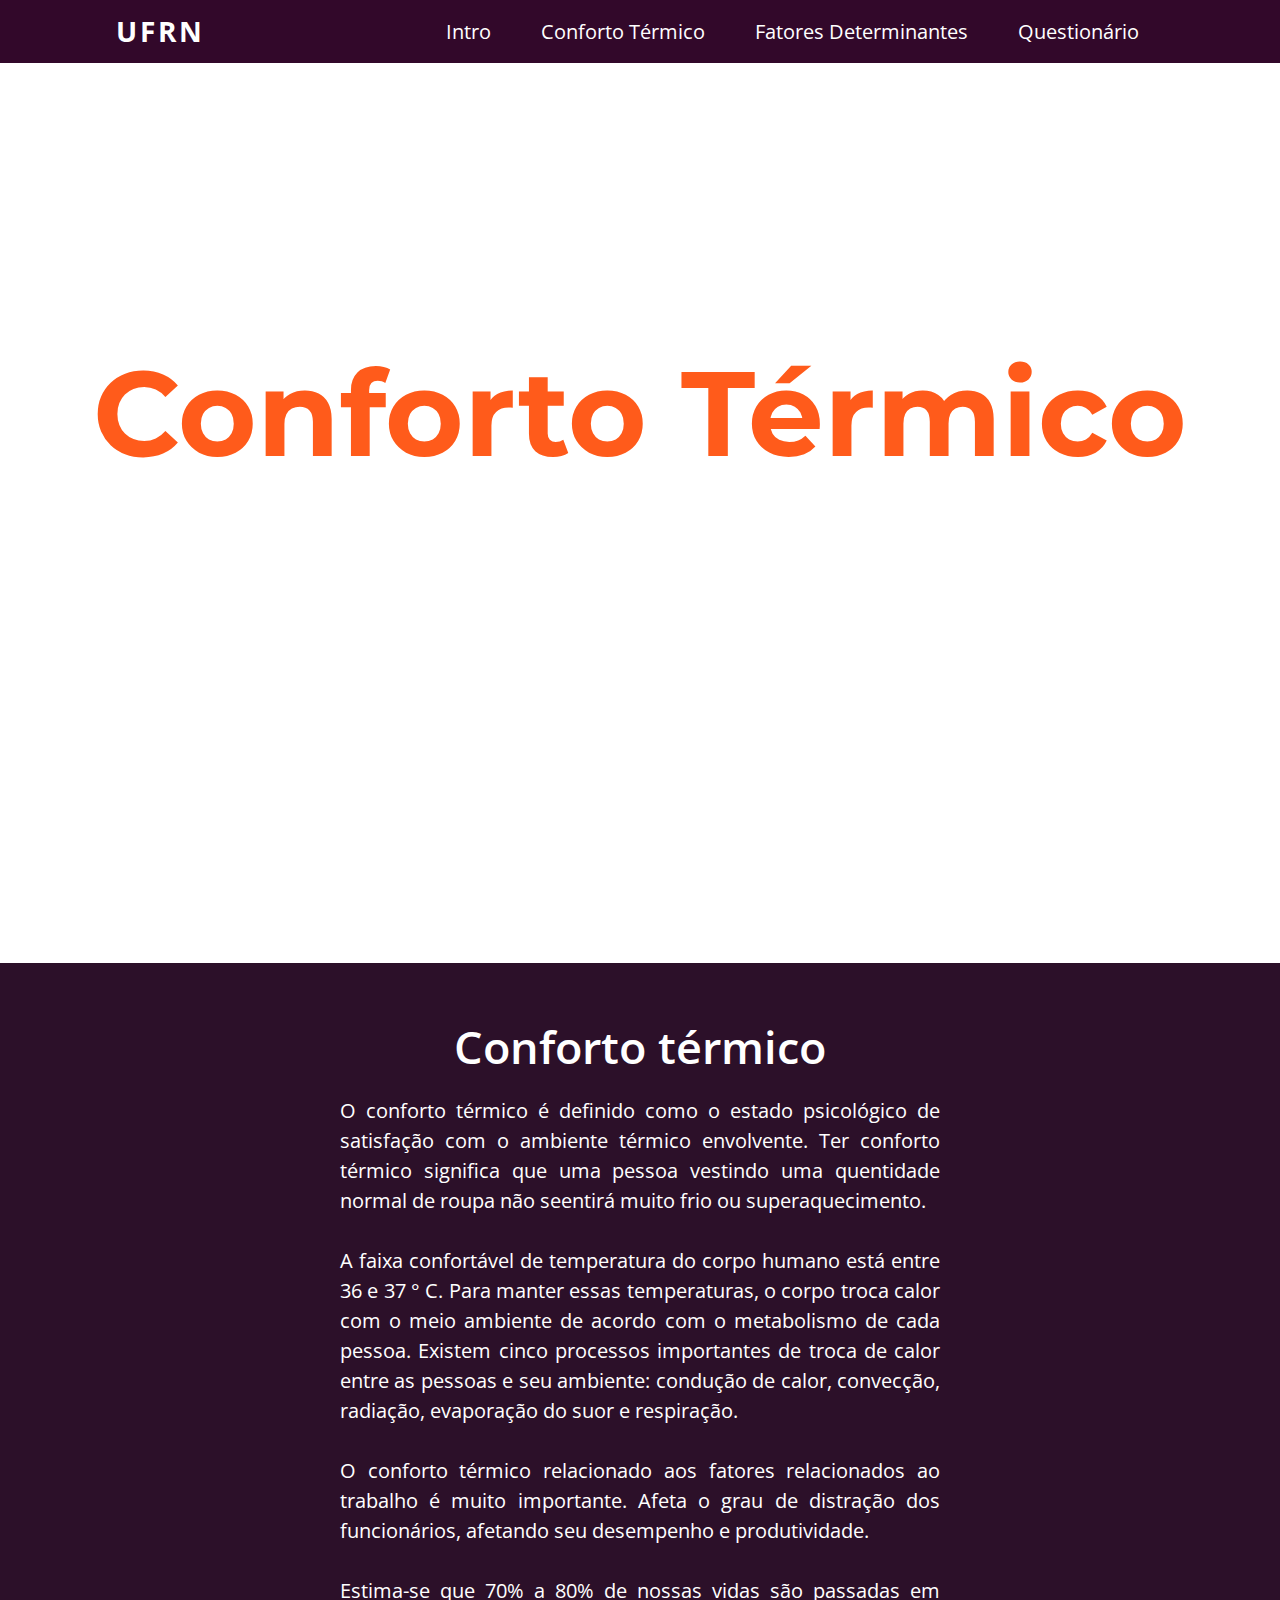
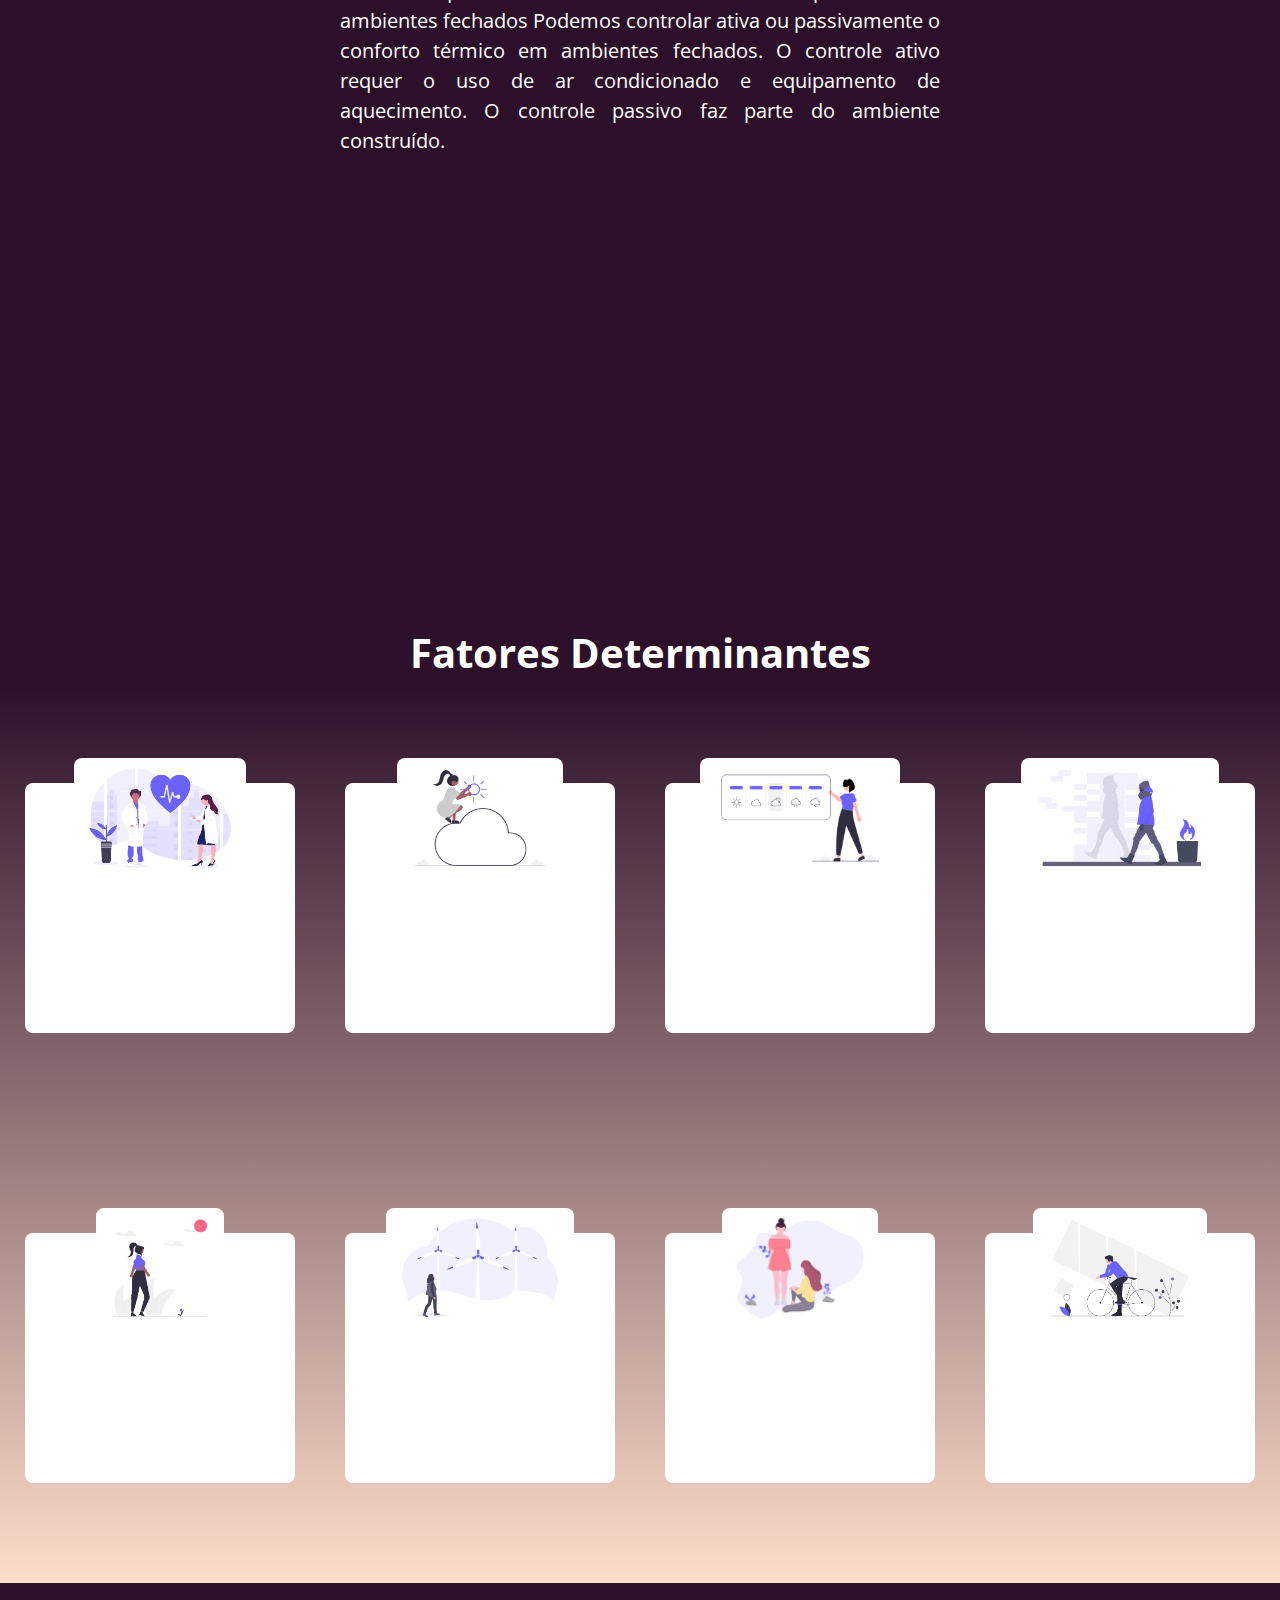
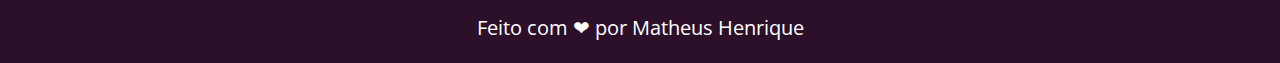
==== index.html @ ba549a96 "tcc pronto" ====
<!DOCTYPE html>
<html lang="PT-br">

<head>
    <meta charset="UTF-8">
    <meta http-equiv="X-UA-Compatible" content="IE=edge">
    <meta name="viewport" content="width=device-width, initial-scale=1.0">
    <title>Conforto Térmico</title>
    <link rel="preconnect" href="https://fonts.googleapis.com">
    <link rel="preconnect" href="https://fonts.gstatic.com" crossorigin>
    <link
            href="https://fonts.googleapis.com/css2?family=Montserrat:wght@900&family=Open+Sans:ital,wght@0,400;0,700;1,400&display=swap"
            rel="stylesheet">
    <link rel="stylesheet" href="/styles.css">

</head>

<body class="bg.png">
<nav>
    <a id="logo" href="/">UFRN</a>
    <div class="mobile-menu">
        <div class="line1"></div>
        <div class="line2"></div>
        <div class="line3"></div>
    </div>
    <ul class="layout-list">
        <li><a href="#intro">Intro</a></li>
        <li><a href="#confortoTer">Conforto Térmico</a></li>
        <li><a href="#cartoes">Fatores Determinantes</a></li>
        <li><a href="https://docs.google.com/forms/d/e/1FAIpQLSdrsIwB8OnoqWvyZc_BVTZDRlxgDA3BuiVXQ8JrOem12CsbLg/viewform?embedded=true">Questionário</a></li>
    </ul>
</nav>


<section id="intro">
    <h1>Conforto Térmico</h1>
</section>
<main>
    <section id="confortoTer" class="conforto-content">
        <div class="">
            <h2>Conforto térmico</h2>
            <p>O conforto térmico é definido como o estado psicológico de satisfação
                com o ambiente térmico envolvente. Ter conforto térmico significa que uma
                pessoa vestindo uma quentidade normal de roupa não seentirá muito frio ou superaquecimento.
                <br>
                <br>
                A faixa confortável de temperatura do corpo humano está entre 36 e 37 ° C. Para manter essas
                temperaturas, o corpo troca calor com o meio ambiente de acordo com o metabolismo de cada pessoa.
                Existem cinco processos importantes de troca de calor entre as pessoas e seu ambiente: condução de
                calor, convecção, radiação, evaporação do suor e respiração.
                <br>
                <br>
                O conforto térmico relacionado aos fatores relacionados ao trabalho é muito importante. Afeta o grau
                de distração dos funcionários, afetando seu desempenho e produtividade.
                <br>
                <br>
                Estima-se que 70% a 80% de nossas vidas são passadas em ambientes fechados Podemos controlar ativa
                ou
                passivamente o conforto térmico em ambientes fechados. O controle ativo requer o uso de ar
                condicionado
                e equipamento de aquecimento. O controle passivo faz parte do ambiente construído.
            </p>
        </div>
    </section>

    <section class="fatores">
        <h1>Fatores Determinantes</h1>
    </section>

    <section id="cartoes" class="card-container">


        <div class="card">
            <div class="imgCard">
                <img class="saude" src="/assets/saude.png" alt="saúde">
            </div>
            <div class="card-content">
                <h2>Saúde</h2>
                <p>Estado de espírito que expressa satisfação com o ambiente circundante.
                </p>
            </div>
        </div>

        <div class="card">
            <div class="imgCard">
                <img class="saude" src="/assets/temperature.png" alt="temperatura">
            </div>
            <div class="card-content">
                <h2>Temperatura</h2>
                <p>A temperatura do ar por meio de ar-condicionado ou a ventilação natural (21°c a 25°c).
                </p>
            </div>
        </div>

        <div class="card">
            <div class="imgCard">
                <img class="saude" src="/assets/umidade.png" alt="umidade">
            </div>
            <div class="card-content">
                <h2>Umidade</h2>
                <p>A umidade do ar confortável gira em torno de 40% a 60% de umidade relativa.
                </p>
            </div>
        </div>

        <div class="card">
            <div class="imgCard">
                <img class="saude" src="/assets/parede.png" alt="objetos">
            </div>
            <div class="card-content">
                <h2>Objetos</h2>
                <p>Paredes e objetos podem absorver calor, assim atingindo o seu conforto
                    térmico.
                </p>
            </div>
        </div>

        <div class="card">
            <div class="imgCard">
                <img class="saude" src="/assets/radiacao.png" alt="radiacao">
            </div>
            <div class="card-content">
                <h2>Radiação</h2>
                <p>É a troca de calor entre dois corpos por ondas eletromagnéticas.
                    (ex. seu corpo e o sol)
                </p>
            </div>
        </div>

        <div class="card">
            <div class="imgCard">
                <img class="saude" src="/assets/vento.png" alt="vento">
            </div>
            <div class="card-content">
                <h2>Vento</h2>
                <p>Com a ação do vento, você sente menos calor, velocidade do ar
                    foi aumentada e você consegue evaporar o suor.
                </p>
            </div>
        </div>

        <div class="card">
            <div class="imgCard">
                <img class="saude" src="/assets/roupas.png" alt="roupas">
            </div>
            <div class="card-content">
                <h2>Roupas</h2>
                <p>Usamos roupas conforme as estações do anos, adaptamos as vestimentas
                    ao ambiente.
                </p>
            </div>
        </div>

        <div class="card">
            <div class="imgCard">
                <img class="saude" src="/assets/atividades.png" alt="atividades">
            </div>
            <div class="card-content">
                <h2>Atividades</h2>
                <p>A quantidade de calor que você vai gerar dependendo da atividade que você
                    estiver exercendo.
                </p>
            </div>
        </div>
    </section>
    <footer id='footer' class="footer">
        <a href="">Feito com <span class="heart">❤</span> por Matheus Henrique</a>
    </footer>
</main>
<script src="/mobile-navbar.js"></script>
</body>

</html>
---- styles.css ----
/*vatiaveis globais*/
:root{
    --white-color: #ffffff;
    --primary-color: #2c1029;
    --secondary-color: #ff5b1b;
    --gap: 3rem;
}

*{
    margin: 0;
    padding: 0;
    outline: 0;
    box-sizing: border-box;
}

html{
    font-size: 62.5%;
    scroll-behavior: smooth;
}

/*fontes que vão ficar no body*/
body{
    font-family: 'Open Sans', sans-serif;
    font-size: 2rem;
    line-height: 1.5;
}
/*Estilização da Nav  */

nav{
    width: 100%;
    display: flex;
    justify-content: space-around;
    align-items: center;
    background: #32082a;
    height: 7vh;
    padding: 0.25rem 0.75rem;
}

nav a{
    color: var(--white-color);
    text-decoration: none;
    transition: 0.3s;
}

nav #logo {
    font-size: 2.75rem;
    font-weight: 700;
    letter-spacing: 0.3rem;
}

nav a:hover{
    opacity: 0.7;
}

nav .layout-list{
    list-style: none;

    display: flex;
    justify-content: center;
    flex-direction: row;
    align-items: flex-start;
}

nav .layout-list li{
    margin-left: 2.5rem;
    margin-right: 2.5rem;
}

nav .layout-list li a {
    text-decoration: none;
}

nav .layout-list.active{
    transform: translateX(0);
}

nav .mobile-menu{
    display: none;
    cursor: pointer;
}

nav .mobile-menu div{
    width: 3.2rem;
    height: 0.2rem;
    background: #ffffff;
    margin: 0.8rem;
    transition: 0.3s;
}

nav .mobile-menu.active .line1{
    transform: rotate(-45deg) translate(-8px, 8px);
}

nav .mobile-menu.active .line2{
    opacity: 0;
}

nav .mobile-menu.active .line3{
    transform: rotate(45deg) translate(-5px, -7px);
}

/*Background da Intro*/

#intro {
    width: 100%;
    height: 100vh;

    display: flex;
    justify-content: center;
    align-items: center;
    flex-direction: column;

    background-image: url("https://images8.alphacoders.com/679/679478.jpg");
    background-size: cover;
    background-position: center;
    background-clip: border-box;
    background-repeat: no-repeat;
    background-attachment: fixed;
}

#intro h1{
    margin-bottom: 20rem;

    font-family: 'Montserrat', sans-serif;
    font-size: 12rem;
    color: var(--secondary-color);
}

/*Conforto termico*/

.conforto-content{
    height: 100vh;
    width: 100%;

    background: var(--primary-color);
}

.conforto-content div {
    max-width: 60rem;
    margin: 0 auto;

    padding-top: 5rem;

    color: var(--white-color);
}

.conforto-content div h2 {
    text-align: center;
    font-weight: 600;
    font-size: 4.5rem;

    padding-bottom: 1.5rem;
}

.conforto-content div p {
    text-align: justify;
}

.fatores {
    width: 100%;
    text-align: center;
    color: var(--white-color);
    background: var(--primary-color);
}

/*cards*/

.card-container {

    position: relative;

    width: 100%;
    height: 100vh;

    display: grid;

    grid-template-rows: repeat(2, 1fr);
    grid-template-columns: repeat(4, 1fr);
    align-items: center;
    place-items: center;

    background-image: linear-gradient(180deg, #2c1029, #feddc9);
    background-size: cover;
    background-clip: padding-box;
    background-position: top;
}

.card-container .card{
    width: 37rem;
    height: 21.5rem;

    align-self: center;

    position: relative;

    background: #ffffff;

    display: flex;
    align-items: center;
    justify-content: flex-start;
    flex-direction: column;

    border-radius: 8px;

    transition: 0.3s ease-in-out;
}

.card-container .card:hover{
    height: 42rem;
}

.card-container .card .imgCard{
    position: relative;

    width: 26rem;
    height: 26rem;

    display: flex;
    align-items: center;
    justify-content: center;
    flex-direction: row;
}

.card-container .card .imgCard img{
    position: absolute;
    top: -25px;

    max-width: 250px;
    height: 150px;
    border-radius: 8px;
}

.card-container .card .card-content{
    margin-top: -12rem;
    padding: 1rem 1.5rem;
    text-align: center;
    color: #212121;
    visibility: hidden;
    opacity: 0;
    transition: 0.3s ease-in-out;
}

.card-container .card:hover .card-content{
    visibility: visible;
    opacity: 1;
    margin-top: -4rem;
    transition-delay: 0.3s;
}


footer {
    position: static;
    bottom: 0;
    width: 100%;
    height: 8rem;
    padding: 3rem;
    background-color: var(--primary-color);
    text-align: center;
}

footer a {
    text-decoration: none;
    color: var(--white-color);
}

/*Formulário*/

.formulario-container{
    position: relative;
    width: 100%;
    display: flex;
    justify-content: center;
    align-items: center;
    flex-wrap: wrap;
    padding: 3rem;
    background: #feddc9;
}

.formulario-container h1{
    color: var(--primary-color);
}

.formulario-container{
    float: right;
    margin-right: 0.2rem;
}

.botaoConcluido{
    position: relative;
    width: 20rem;
    padding: 2rem;
    color: #32082a;
    font-family:'Segoe UI', Tahoma, Geneva, Verdana, sans-serif;
    font-weight: 400;
    border: 5px solid #32082a;
    text-transform: uppercase;
    letter-spacing: 1rem;
    cursor: pointer;
    border-radius: 10rem;
    transition: 1.5s;
}

.botaoConcluido:hover{
    box-shadow: 0 0px 20px 0 #32082a inset, 0 5px 10px 0 #32082a,
    0 0px 20px 0 #32082a inset, 0 5px 10px 0 #32082a;
    text-shadow: 0 0 5px #32082a, 0 0 5px #32082a;
}

@media (max-width: 1300px) {
    .conforto-content {
        height: 140vh;
    }

    .card-container .card {
        width: 27rem;
        height: 25rem;
    }

    .card-container .card:hover{
        height: 37rem;
    }

    .card-container .card .imgCard img{
        max-width: 200px;
        height: 120px;
    }

    .card-container .card .card-content{
        margin-top: -5rem;
        padding: 0.5rem 1rem;
        font-size: 1.5rem;
    }

    footer a{
        height: 6rem;
    }
}

@media (max-width: 1024px) {

    #intro h1{
        margin-bottom: 23rem;
        font-size: 10rem;
    }

    .card-container {
        height: 220vh;

        grid-template-rows: repeat(4, 1fr);
        grid-template-columns: repeat(2, 1fr);
    }

    .card-container .card {
        width: 26rem;
        height: 17rem;
    }

    .card-container .card:hover{
        height: 25rem;
    }

    .card-container .card .imgCard img{
        max-width: 200px;
        height: 150px;
    }

    .card-container .card .card-content{
        margin-top: -0.5rem;
        padding: 0.15rem 0.75rem;
        font-size: 1.5rem;
    }
}

@media (max-width: 770px) {
    nav .layout-list li{
        font-size: 1.5rem;
    }

    #intro h1{
        margin-bottom: 23rem;
        font-size: 7rem;
    }

}

@media (max-width: 550px) {
    body{
        overflow-x: hidden;
    }

    nav {
        position: fixed;
    }

    nav .layout-list {
        z-index: 2;
        position: absolute;
        top: 5vh;
        right: 0;
        width: 50vw;
        height: 95vh;
        background: #32082a;
        flex-direction: column;
        align-items: center;
        justify-content: space-around;
        transform: translateX(100%);
        transition: transform 0.3s ease-in;
    }

    nav .layout-list li{
        margin: 0;
        opacity: 0;
    }

    nav .layout-list li a {
        font-size: 1.75rem;
    }

    nav .mobile-menu{
        display: block;
    }

    #intro h1{
        margin-bottom: 20rem;
        font-size: 5rem;
    }

    .conforto-content div {
        max-width: 90%;
    }

    .conforto-content div h2 {
        font-size: 4rem;
    }

    .conforto-content div p {
        font-size: 1.5rem;
    }

    .card-container .card {
        width: 20rem;
        height: 17rem;
    }

    .card-container .card .imgCard img{
        max-width: 180px;
        height: 130px;
    }

    .card-container .card .card-content{
        margin-top: -0.5rem;
        padding: 0.15rem 0.5rem;
        font-size: 1.25rem;
    }
}

@media (max-width: 450px) {
    nav .layout-list li a {
        text-align: center;
        font-size: 1.5rem;
    }

    #intro h1{
        margin-bottom: 15rem;
        font-size: 3rem;
    }

    .conforto-content {
        height: 170vh;
    }

    .card-container {
        height: 350vh;

        grid-template-columns: repeat(1, 1fr);
        grid-template-rows: repeat(8, 1fr);
    }

    .card-container .card {
        width: 25rem;
        height: 17rem;
    }

    .card-container .card:hover {
        height: 22rem;
    }

    .card-container .card .imgCard img{
        max-width: 200px;
        height: 120px;
    }

    .card-container .card .card-content{
        margin-top: -1.5rem;
        padding: 0.5rem 0.75rem;
        font-size: 1.5rem;
    }

    footer {
        font-size: 1.5rem;
    }
}

@keyframes layoutLinkFade{
    from{
        opacity: 0;
        transform: translateX(50px);
    }
    to{
        opacity: 1;
        transform: translateX(0);
    }
}
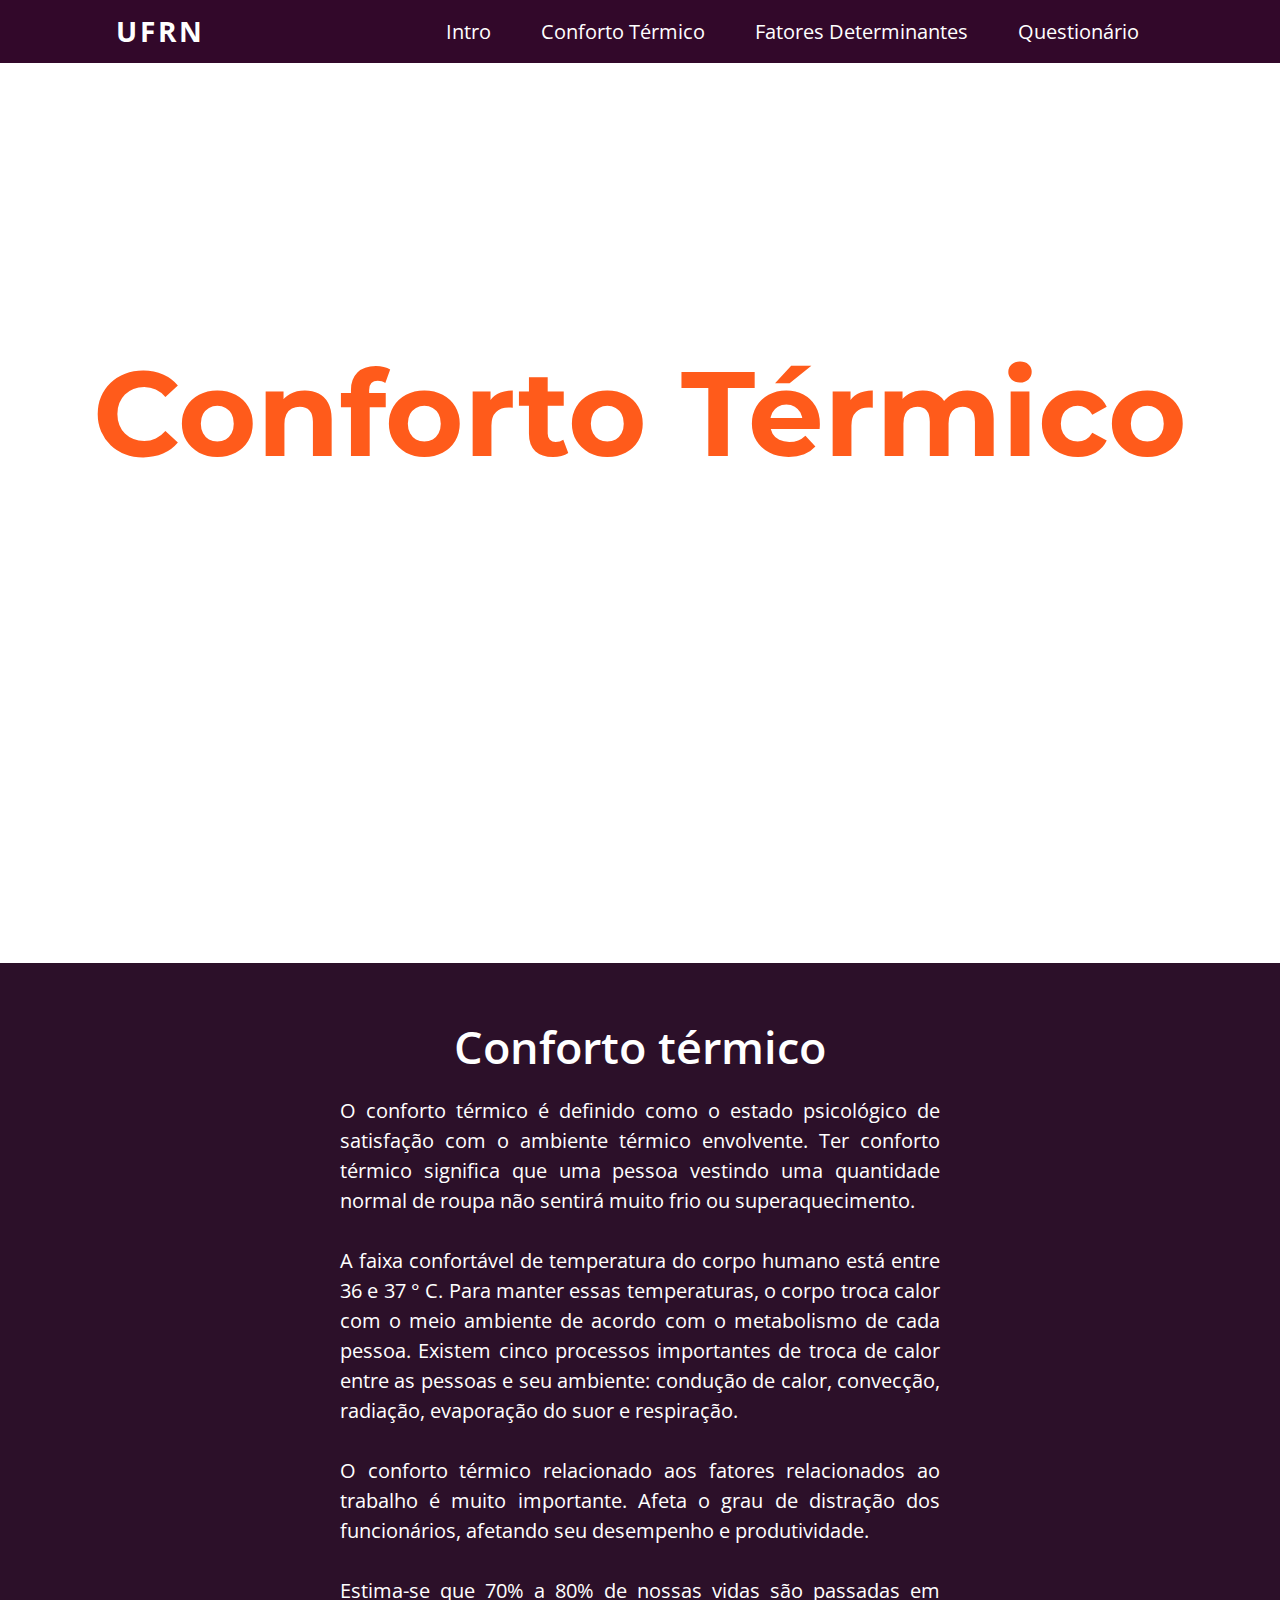
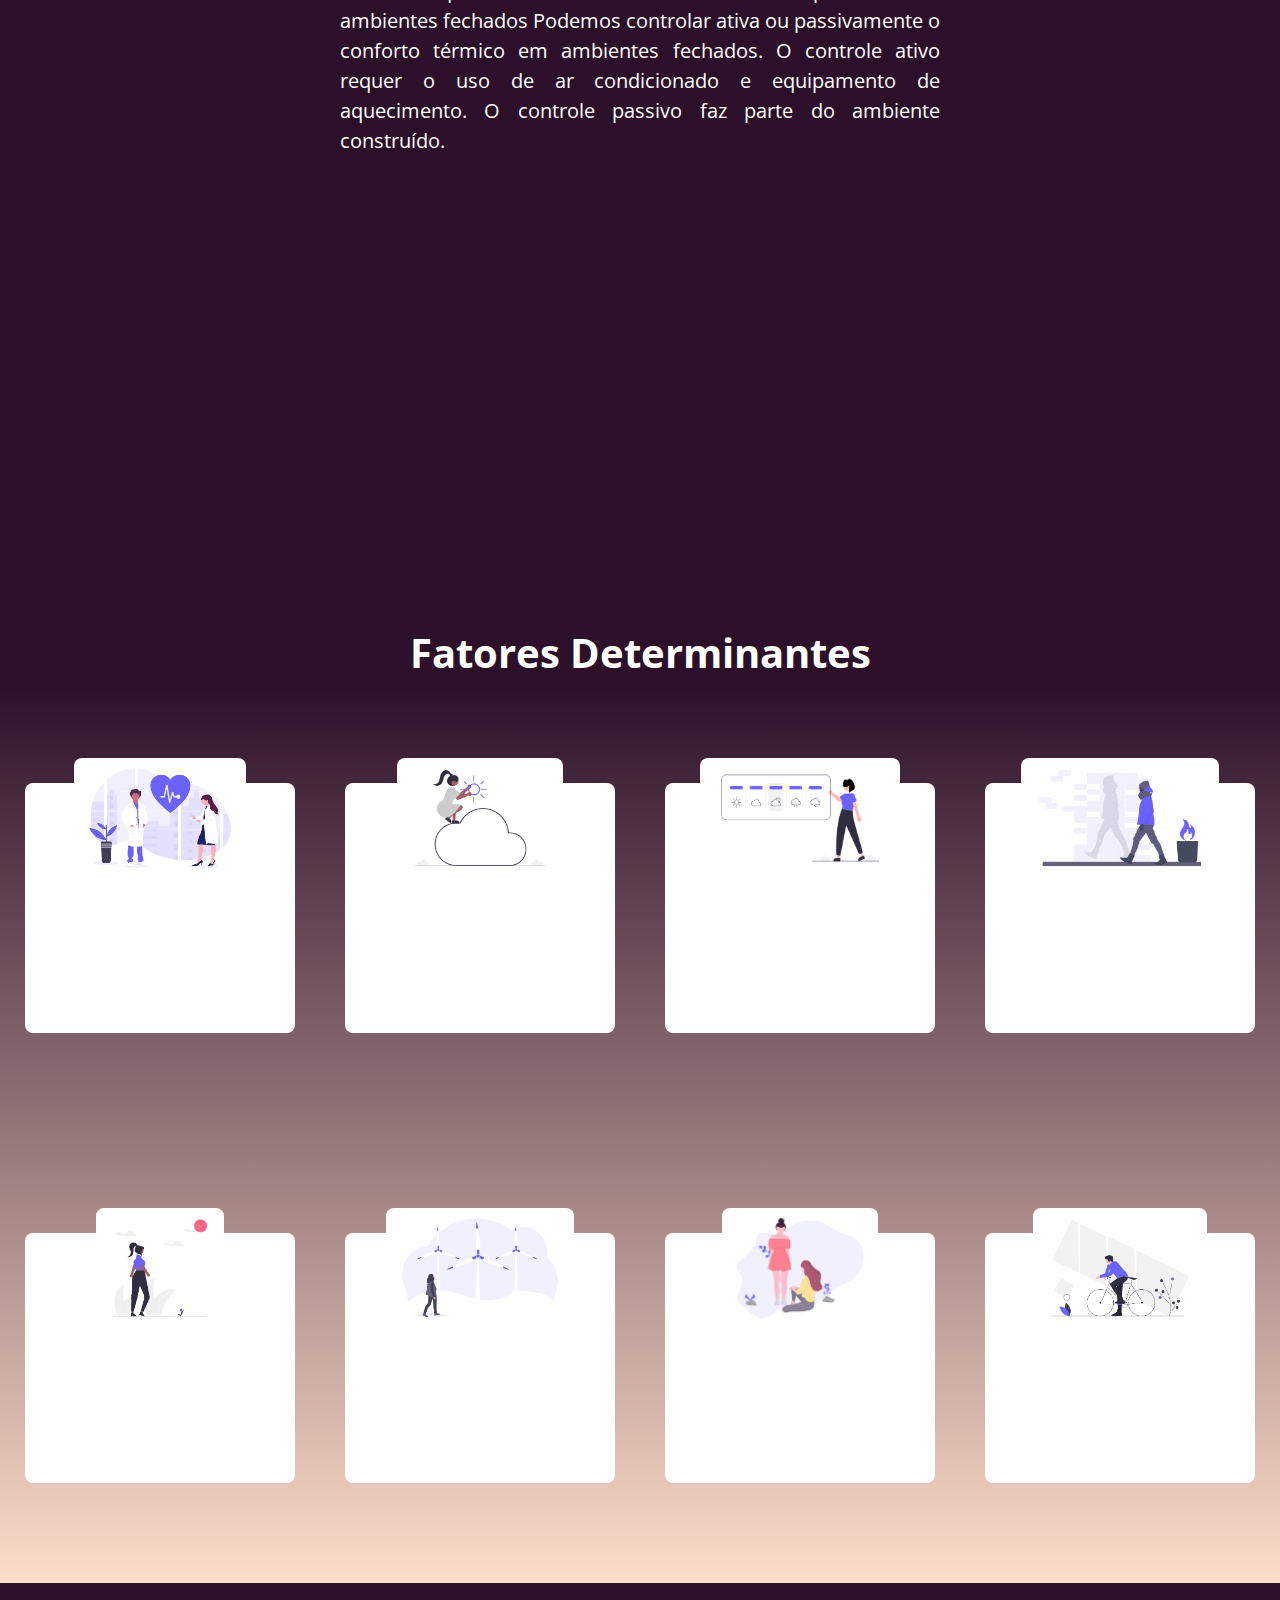
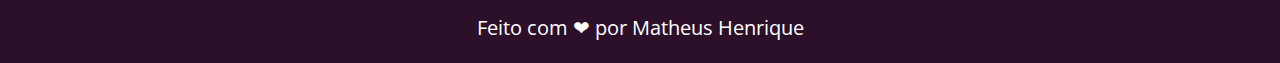
==== commit d65498bf: "correcoes" ====
--- a/index.html
+++ b/index.html
@@ -41,7 +41,7 @@
             <h2>Conforto térmico</h2>
             <p>O conforto térmico é definido como o estado psicológico de satisfação
                 com o ambiente térmico envolvente. Ter conforto térmico significa que uma
-                pessoa vestindo uma quentidade normal de roupa não seentirá muito frio ou superaquecimento.
+                pessoa vestindo uma quantidade normal de roupa não sentirá muito frio ou superaquecimento.
                 <br>
                 <br>
                 A faixa confortável de temperatura do corpo humano está entre 36 e 37 ° C. Para manter essas
